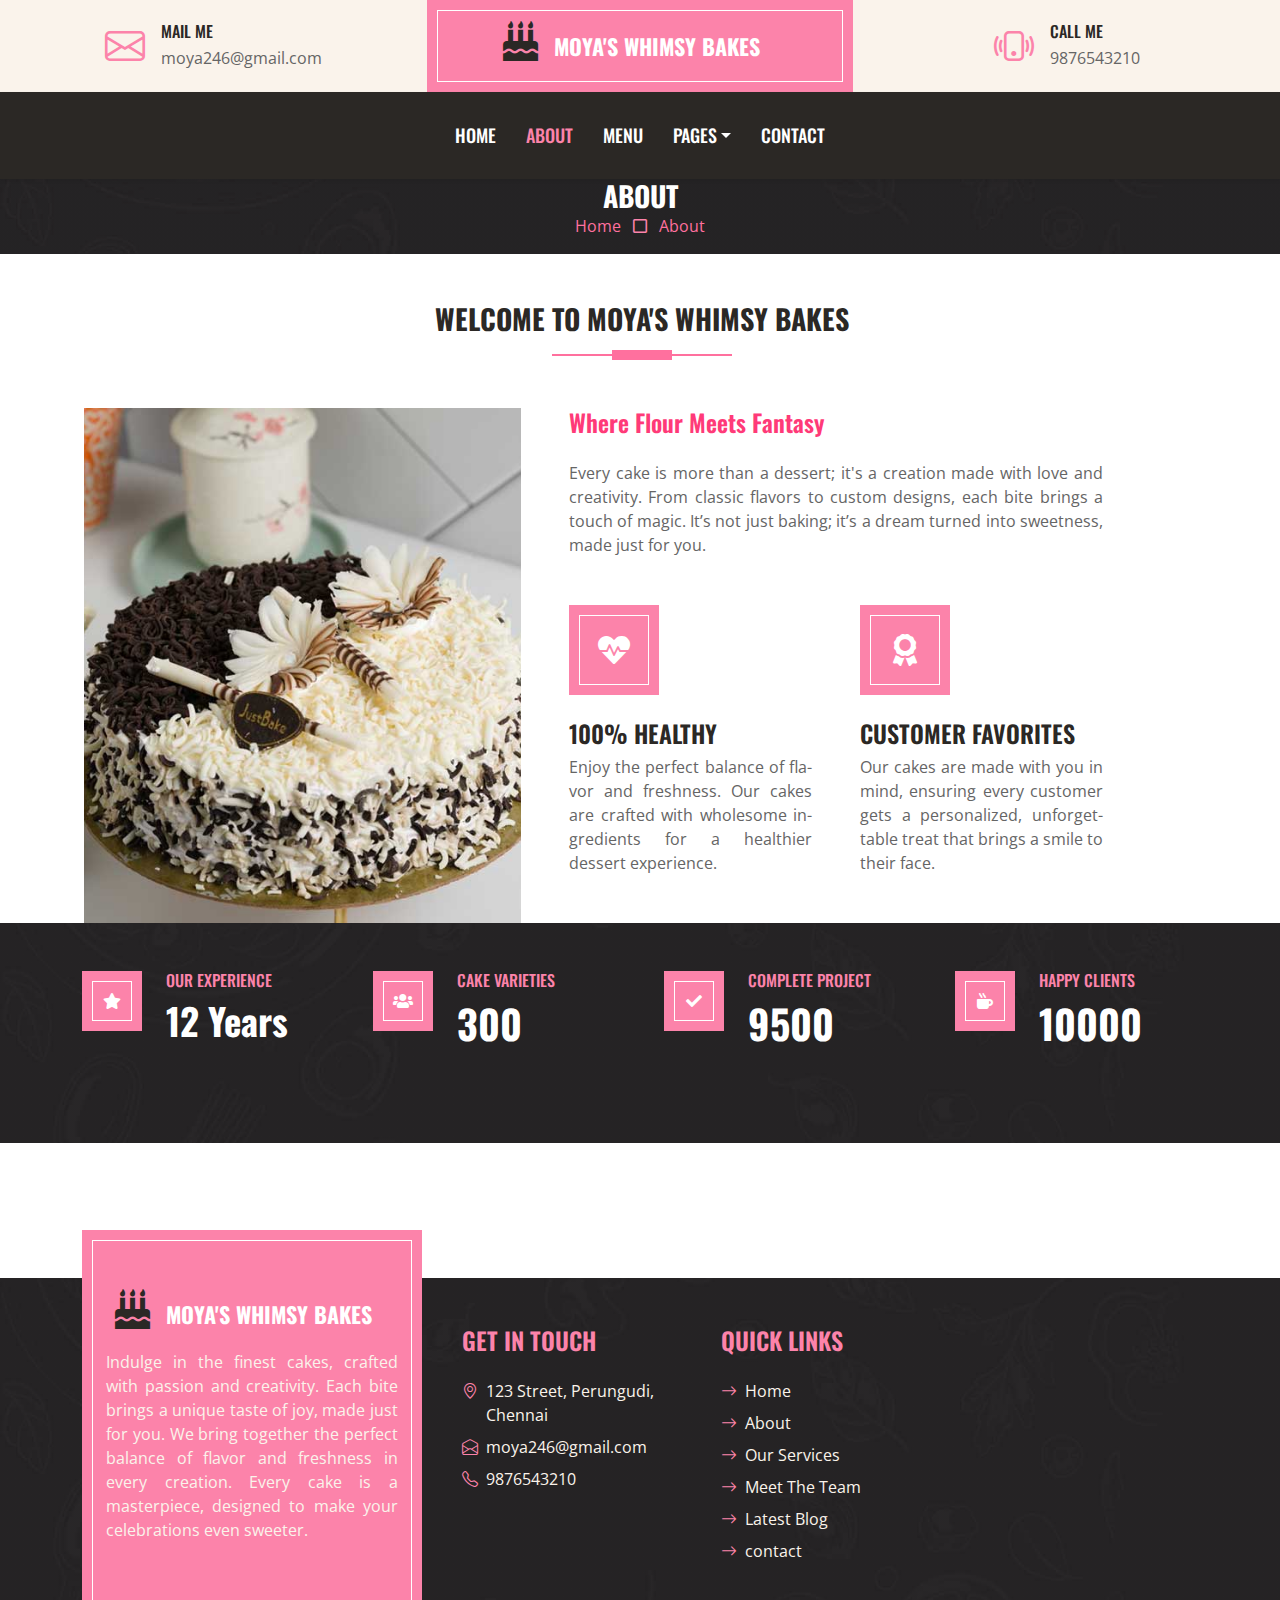
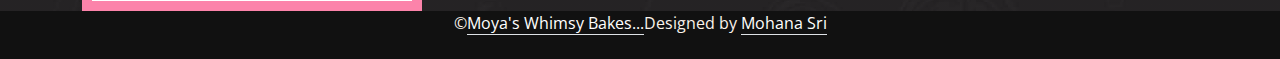
==== about.html @ aca097a2 "cake shop site" ====
<!DOCTYPE html>
<html lang="en">

<head>
    <meta charset="utf-8">
    <title>Moya's Whimsy Bakes - Cake Shop Website</title>
    <meta content="width=device-width, initial-scale=1.0" name="viewport">
    <meta content="Free HTML Templates" name="keywords">
    <meta content="Free HTML Templates" name="description">

    <!-- Favicon -->
    <link href="img/favicon.ico" rel="icon">

    <!-- Google Web Fonts -->
    <link rel="preconnect" href="https://fonts.googleapis.com">
    <link rel="preconnect" href="https://fonts.gstatic.com" crossorigin>
    <link href="https://fonts.googleapis.com/css2?family=Open+Sans:wght@400;600&family=Oswald:wght@500;600;700&family=Pacifico&display=swap" rel="stylesheet"> 

    <!-- Icon Font Stylesheet -->
    <link href="https://cdnjs.cloudflare.com/ajax/libs/font-awesome/5.10.0/css/all.min.css" rel="stylesheet">
    <link href="https://cdn.jsdelivr.net/npm/bootstrap-icons@1.4.1/font/bootstrap-icons.css" rel="stylesheet">

    <!-- Libraries Stylesheet -->
    <link href="lib/owlcarousel/assets/owl.carousel.min.css" rel="stylesheet">

    <!-- Customized Bootstrap Stylesheet -->
    <link href="css/bootstrap.min.css" rel="stylesheet">

    <!-- Template Stylesheet -->
    <link href="css/style.css" rel="stylesheet">
</head>

<body>
    <!-- Topbar Start -->
    <div class="container-fluid px-0 d-none d-lg-block">
        <div class="row gx-0">
            <div class="col-lg-4 text-center bg-secondary py-3">
                <div class="d-inline-flex align-items-center justify-content-center">
                    <i class="bi bi-envelope fs-1 text-primary me-3"></i>
                    <div class="text-start">
                        <h6 class="text-uppercase mb-1">Mail Me</h6>
                        <span>moya246@gmail.com</span>
                    </div>
                </div>
            </div>
            <div class="col-lg-4 text-center bg-primary border-inner py-3">
                <div class="d-inline-flex align-items-center justify-content-center">
                    <a href="index.html" class="navbar-brand">
                        <h1 class="m-0 text-uppercase text-white"><i class="fa fa-birthday-cake fs-1 text-dark me-3"></i>Moya's Whimsy Bakes</h1>
                    </a>
                </div>
            </div>
            <div class="col-lg-4 text-center bg-secondary py-3">
                <div class="d-inline-flex align-items-center justify-content-center">
                    <i class="bi bi-phone-vibrate fs-1 text-primary me-3"></i>
                    <div class="text-start">
                        <h6 class="text-uppercase mb-1">Call ME</h6>
                        <span>9876543210</span>
                    </div>
                </div>
            </div>
        </div>
    </div>
    <!-- Topbar End -->


    <!-- Navbar Start -->
    <nav class="navbar navbar-expand-lg bg-dark navbar-dark shadow-sm py-3 py-lg-0 px-3 px-lg-0">
        <a href="index.html" class="navbar-brand d-block d-lg-none">
            <h1 class="m-0 text-uppercase text-white"><i class="fa fa-birthday-cake fs-1 text-primary me-3"></i>Moya's Whimsy Bakes</h1>
        </a>
        <button class="navbar-toggler" type="button" data-bs-toggle="collapse" data-bs-target="#navbarCollapse">
            <span class="navbar-toggler-icon"></span>
        </button>
        <div class="collapse navbar-collapse" id="navbarCollapse">
            <div class="navbar-nav ms-auto mx-lg-auto py-0">
                <a href="index.html" class="nav-item nav-link">Home</a>
                <a href="about.html" class="nav-item nav-link active">About</a>
                <a href="menu.html" class="nav-item nav-link">Menu</a>
                <div class="nav-item dropdown">
                    <a href="#" class="nav-link dropdown-toggle" data-bs-toggle="dropdown">Pages</a>
                    <div class="dropdown-menu m-0">
                        <a href="service.html" class="dropdown-item">Our Service</a>
                        <a href="testimonial.html" class="dropdown-item">Reviews</a>
                    </div>
                </div>
                <a href="contact.html" class="nav-item nav-link">contact</a>
            </div>
        </div>
    </nav>
    <!-- Navbar End -->


    <!-- Page Header Start -->
    <div class="container-fluid bg-dark bg-img p-5 mb-5">
        <div class="row">
            <div class="col-12 text-center">
                <h1 id="title" class="display-4 text-uppercase text-white">About</h1>
                <a href="index.html">Home</a>
                <i class="far fa-square text-primary px-2"></i>
                <a href="about.html">About</a>
            </div>
        </div>
    </div>
    <!-- Page Header End -->


    <!-- About Start -->
    <div class="container-fluid pt-5">
        <div class="container">
            <div class="section-title position-relative text-center mx-auto mb-5 pb-3" style="max-width: 600px;">
                <h1 class="display-4 text-uppercase">Welcome To Moya's Whimsy Bakes</h1>
            </div>
            <div class="row gx-5">
                <div class="col-lg-5 mb-5 mb-lg-0" style="min-height: 400px;">
                    <div class="position-relative h-100">
                        <img class="position-absolute w-100 h-100" src="img/about_cake.jpg" style="object-fit: cover;">
                    </div>
                </div>
                <div class="col-lg-6 pb-5">
                    <h4 class="mb-4">Where Flour Meets Fantasy</h4>
                    <p class="mb-5">Every cake is more than a dessert; it's a creation made with love and creativity. From classic flavors to custom designs, each bite brings a touch of magic. It’s not just baking; it’s a dream turned into sweetness, made just for you.</p>
                    <div class="row g-5">
                        <div class="col-sm-6">
                            <div class="d-flex align-items-center justify-content-center bg-primary border-inner mb-4" style="width: 90px; height: 90px;">
                                <i class="fa fa-heartbeat fa-2x text-white"></i>
                            </div>
                            <h4 class="text-uppercase">100% Healthy</h4>
                            <p class="mb-0">Enjoy the perfect balance of flavor and freshness. Our cakes are crafted with wholesome ingredients for a healthier dessert experience.</p>
                        </div>
                        <div class="col-sm-6">
                            <div class="d-flex align-items-center justify-content-center bg-primary border-inner mb-4" style="width: 90px; height: 90px;">
                                <i class="fa fa-award fa-2x text-white"></i>
                            </div>
                            <h4 class="text-uppercase">Customer Favorites</h4>
                            <p class="mb-0">Our cakes are made with you in mind, ensuring every customer gets a personalized, unforgettable treat that brings a smile to their face.</p>
                        </div>
                    </div>
                </div>
            </div>
        </div>
    </div>
    <!-- About End -->


    <!-- Facts Start -->
    <div class="container-fluid bg-img py-5 mb-5">
        <div class="container py-5">
            <div class="row gx-5 gy-4">
                <div class="col-lg-3 col-md-6">
                    <div class="d-flex">
                        <div class="bg-primary border-inner d-flex align-items-center justify-content-center mb-3" style="width: 60px; height: 60px;">
                            <i class="fa fa-star text-white"></i>
                        </div>
                        <div class="ps-4">
                            <h6 class="text-primary text-uppercase">Our Experience</h6>
                            <h1 class="display-5 text-white mb-0" style="font-size: 37px;">12 Years</h1>
                        </div>
                    </div>
                </div>
                <div class="col-lg-3 col-md-6">
                    <div class="d-flex">
                        <div class="bg-primary border-inner d-flex align-items-center justify-content-center mb-3" style="width: 60px; height: 60px;">
                            <i class="fa fa-users text-white"></i>
                        </div>
                        <div class="ps-4">
                            <h6 class="text-primary text-uppercase">Cake Varieties</h6>
                            <h1 class="display-5 text-white mb-0" data-toggle="counter-up">300</h1>
                        </div>
                    </div>
                </div>
                <div class="col-lg-3 col-md-6">
                    <div class="d-flex">
                        <div class="bg-primary border-inner d-flex align-items-center justify-content-center mb-3" style="width: 60px; height: 60px;">
                            <i class="fa fa-check text-white"></i>
                        </div>
                        <div class="ps-4">
                            <h6 class="text-primary text-uppercase">Complete Project</h6>
                            <h1 class="display-5 text-white mb-0" data-toggle="counter-up">9500</h1>
                        </div>
                    </div>
                </div>
                <div class="col-lg-3 col-md-6">
                    <div class="d-flex">
                        <div class="bg-primary border-inner d-flex align-items-center justify-content-center mb-3" style="width: 60px; height: 60px;">
                            <i class="fa fa-mug-hot text-white"></i>
                        </div>
                        <div class="ps-4">
                            <h6 class="text-primary text-uppercase">Happy Clients</h6>
                            <h1 class="display-5 text-white mb-0" data-toggle="counter-up">10000</h1>
                        </div>
                    </div>
                </div>
            </div>
        </div>
    </div>
    <!-- Facts End -->


    <!-- Footer Start -->
    <div class="container-fluid bg-dark bg-img text-secondary" style="margin-top: 135px">
        <div class="container">
            <div class="row gx-5">
                <div class="col-lg-4 col-md-6 mt-lg-n5">
                    <div class="d-flex flex-column align-items-center justify-content-center text-center h-100 bg-primary border-inner p-4">
                        <a href="index.html" class="navbar-brand">
                            <h1 class="m-0 text-uppercase text-white" style="text-align: justify;"><i class="fa fa-birthday-cake fs-1 text-dark me-3"></i>Moya's Whimsy Bakes</h1>
                        </a>
                        <p class="mt-3">Indulge in the finest cakes, crafted with passion and creativity. Each bite brings a unique taste of joy, made just for you. We bring together the perfect balance of flavor and freshness in every creation. Every cake is a masterpiece, designed to make your celebrations even sweeter.</p>                    </div>
                </div>
                <div class="col-lg-8 col-md-6">
                    <div class="row gx-5">
                        <div class="col-lg-4 col-md-12 pt-5 mb-5">
                            <h4 class="text-primary text-uppercase mb-4">Get In Touch</h4>
                            <div class="d-flex mb-2">
                                <i class="bi bi-geo-alt text-primary me-2"></i>
                                <p class="mb-0">123 Street, Perungudi, Chennai</p>
                            </div>
                            <div class="d-flex mb-2">
                                <i class="bi bi-envelope-open text-primary me-2"></i>
                                <p class="mb-0">moya246@gmail.com</p>
                            </div>
                            <div class="d-flex mb-2">
                                <i class="bi bi-telephone text-primary me-2"></i>
                                <p class="mb-0">9876543210</p>
                            </div>
                        </div>
                        <div class="col-lg-4 col-md-12 pt-0 pt-lg-5 mb-5">
                            <h4 class="text-primary text-uppercase mb-4">Quick Links</h4>
                            <div class="d-flex flex-column justify-content-start">
                                <a class="text-secondary mb-2" href="#"><i class="bi bi-arrow-right text-primary me-2"></i>Home</a>
                                <a class="text-secondary mb-2" href="#"><i class="bi bi-arrow-right text-primary me-2"></i>About</a>
                                <a class="text-secondary mb-2" href="#"><i class="bi bi-arrow-right text-primary me-2"></i>Our Services</a>
                                <a class="text-secondary mb-2" href="#"><i class="bi bi-arrow-right text-primary me-2"></i>Meet The Team</a>
                                <a class="text-secondary mb-2" href="#"><i class="bi bi-arrow-right text-primary me-2"></i>Latest Blog</a>
                                <a class="text-secondary" href="#"><i class="bi bi-arrow-right text-primary me-2"></i>contact</a>
                            </div>
                        </div>
                    </div>
                </div>
            </div>
        </div>
    </div>
    <div class="container-fluid text-secondary py-4" style="background: #111111;">
        <div class="container text-center">
            <p class="mb-0">&copy;<a class="text-white border-bottom" href="#">Moya's Whimsy Bakes...</a>Designed by <a class="text-white border-bottom">Mohana Sri</a> </p>
        </div>
    </div>
    <!-- Footer End -->


    <!-- Back to Top -->
    <a href="#" class="btn btn-primary border-inner py-3 fs-4 back-to-top"><i class="bi bi-arrow-up"></i></a>


    <!-- JavaScript Libraries -->
    <script src="https://code.jquery.com/jquery-3.4.1.min.js"></script>
    <script src="https://cdn.jsdelivr.net/npm/bootstrap@5.0.0/dist/js/bootstrap.bundle.min.js"></script>
    <script src="lib/easing/easing.min.js"></script>
    <script src="lib/waypoints/waypoints.min.js"></script>
    <script src="lib/counterup/counterup.min.js"></script>
    <script src="lib/owlcarousel/owl.carousel.min.js"></script>

    <!-- Template Javascript -->
    <script src="js/main.js"></script>
</body>

</html>
---- css/style.css ----
/********** Template CSS **********/
:root {
    --primary: #ff709e;
    --secondary: #FAF3EB;
    --light: #FFFFFF;
    --dark: #2B2825;
}

.text-primary .font-secondary {
    font-family: 'Pacifico', cursive;
}

h1,
h2,
.font-weight-bold {
    font-weight: 700 !important;
}

h3,
h4,
.font-weight-semi-bold {
    font-weight: 600 !important;
}

h5,
h6,
.font-weight-medium {
    font-weight: 500 !important;
}

.btn {
    font-family: 'Oswald', sans-serif;
    font-weight: 600;
    transition: .5s;
}

.btn-primary {
    color: #FFFFFF;
}

.border-inner {
    position: relative;
}

.border-inner * {
    position: relative;
    z-index: 1;
}

.border-inner::before {
    position: absolute;
    content: "";
    top: 10px;
    right: 10px;
    bottom: 10px;
    left: 10px;
    background: none;
    border: 1px solid var(--light);
    z-index: 0;
}

.btn-square {
    width: 40px;
    height: 40px;
}

.btn-sm-square {
    width: 30px;
    height: 30px;
}

.btn-lg-square {
    width: 50px;
    height: 50px;
}

.btn-square,
.btn-sm-square,
.btn-lg-square {
    padding-left: 0;
    padding-right: 0;
    text-align: center;
}

.back-to-top {
    position: fixed;
    display: none;
    right: 30px;
    bottom: 0;
    border-radius: 0;
    z-index: 99;
}

.navbar-dark .navbar-nav .nav-link {
    font-family: 'Oswald', sans-serif;
    padding: 30px 15px;
    font-size: 18px;
    font-weight: 500;
    text-transform: uppercase;
    color: var(--light);
    outline: none;
    transition: .5s;
}

.sticky-top.navbar-dark .navbar-nav .nav-link {
    padding: 20px 15px;
}

.navbar-dark .navbar-nav .nav-link:hover,
.navbar-dark .navbar-nav .nav-link.active {
    color: #fc83aa;
}

@media (max-width: 991.98px) {
    .navbar-dark .navbar-nav .nav-link  {
        padding: 10px 0;
    }
}

.hero-header {
    background: url(../img/hero.jpg) center no-repeat;
    background-size: 1350px 635px;
    height: 100vh; 
}
.hero-header .dreamy-frosting {
    color: #ffeff4; 
}
/* about start */
.m-0 {
    font-size: 34px;
}
.col-lg-4 .m-0 {
    font-size: 22px;
}
.mb-4 {
    color: #ff3a78;
}
.display-4 {
    font-size: 28px;
}
.pb-5{
    text-align:justify;
    hyphens: auto;
}
/* about ends */
#title {
    margin-bottom: 0.1rem !important;
}
.container-fluid {
    padding-top: 0 !important; /* Ensures no extra padding at the top */
}
/* pages start*/
.dropdown-menu {
    font-family: 'Oswald', sans-serif;
    padding: 30px 15px;
    font-size: 18px;
    font-weight: 500;
    text-transform: uppercase;
    color: var(--light);
    outline: none;
    transition: .5s;
}
#service-para {
    text-align: justify;
}
/* pages start*/
/* footer start */
.mt-3 {
    text-align: justify;
}
/* footer ends */

.btn-play {
    position: relative;
    display: block;
    box-sizing: content-box;
    width: 16px;
    height: 26px;
    border-radius: 100%;
    border: none;
    outline: none !important;
    padding: 18px 20px 20px 28px;
    background: #FFFFFF;
}

.btn-play:before {
    content: "";
    position: absolute;
    z-index: 0;
    left: 50%;
    top: 50%;
    transform: translateX(-50%) translateY(-50%);
    display: block;
    width: 60px;
    height: 60px;
    background: #FFFFFF;
    border-radius: 100%;
    animation: pulse-border 1500ms ease-out infinite;
}

.btn-play:after {
    content: "";
    position: absolute;
    z-index: 1;
    left: 50%;
    top: 50%;
    transform: translateX(-50%) translateY(-50%);
    display: block;
    width: 60px;
    height: 60px;
    background: #FFFFFF;
    border-radius: 100%;
    transition: all 200ms;
}

.btn-play span {
    display: block;
    position: relative;
    z-index: 3;
    width: 0;
    height: 0;
    left: -1px;
    border-left: 16px solid #fc83aa;
    border-top: 11px solid transparent;
    border-bottom: 11px solid transparent;
}
.modal-body video {
    width: 100%;      
    max-height: 80vh; 
    object-fit: contain; 
}


@keyframes pulse-border {
    0% {
        transform: translateX(-50%) translateY(-50%) translateZ(0) scale(1);
        opacity: 1;
    }

    100% {
        transform: translateX(-50%) translateY(-50%) translateZ(0) scale(2);
        opacity: 0;
    }
}

#videoModal .modal-dialog {
    position: relative;
    max-width: 800px;
    margin: 60px auto 0 auto;
}

#videoModal .modal-body {
    position: relative;
    padding: 0px;
}

#videoModal .close {
    position: absolute;
    width: 30px;
    height: 30px;
    right: 0px;
    top: -30px;
    z-index: 999;
    font-size: 30px;
    font-weight: normal;
    color: #FFFFFF;
    background: #000000;
    opacity: 1;
}

.section-title::before {
    position: absolute;
    content: "";
    width: 60px;
    height: 10px;
    left: 50%;
    bottom: 0;
    margin-left: -30px;
    background: var(--primary);
}

.section-title::after {
    position: absolute;
    content: "";
    width: 180px;
    height: 2px;
    left: 50%;
    bottom: 4px;
    margin-left: -90px;
    background: var(--primary);
}

.service::after,
.contact::after {
    position: absolute;
    content: "";
    width: 100%;
    height: calc(100% - 45px);
    top: 135px;
    left: 0;
    background: linear-gradient(rgba(43, 40, 37, .9), rgba(43, 40, 37, .9)), url(../img/service.jpg) center center no-repeat;
    background-size: cover;
    z-index: -1;
}

.contact::after {
    background: linear-gradient(rgba(43, 40, 37, .5), rgba(43, 40, 37, .5)), url(../img/bg.jpg) center center no-repeat;
    background-size: cover;
}

.bg-offer {
    background: linear-gradient(rgba(43, 40, 37, .9), rgba(43, 40, 37, .9)), url(../img/offer.jpg) center center no-repeat;
    background-size: cover;
}

.team-item img {
    transition: .5s;
}

.team-item:hover img {
    transform: scale(1.1);
    filter: blur(5px)
}

.team-item .team-overlay {
    transition: .5s;
    opacity: 0;
}

.team-item:hover .team-overlay {
    opacity: 1;
}

.testimonial-carousel .owl-dots {
    height: 45px;
    margin-top: 30px;
    display: flex;
    align-items: flex-end;
    justify-content: center;
}

.testimonial-carousel .owl-dot {
    position: relative;
    display: inline-block;
    margin: 0 2px;
    width: 10px;
    height: 25px;
    background: #DDDDDD;
    transition: .5s;
}

.testimonial-carousel .owl-dot.active {
    height: 45px;
    background: var(--primary);
}

.testimonial-carousel .owl-item .testimonial-item {
    opacity: .1;
    transition: .5s;
}

.testimonial-carousel .owl-item.center .testimonial-item {
    opacity: 1;
}

.bg-img {
    background: linear-gradient(rgba(43, 40, 37, .5), rgba(43, 40, 37, .5)), url(../img/bg.jpg) center center no-repeat;
    background-size: cover;
}
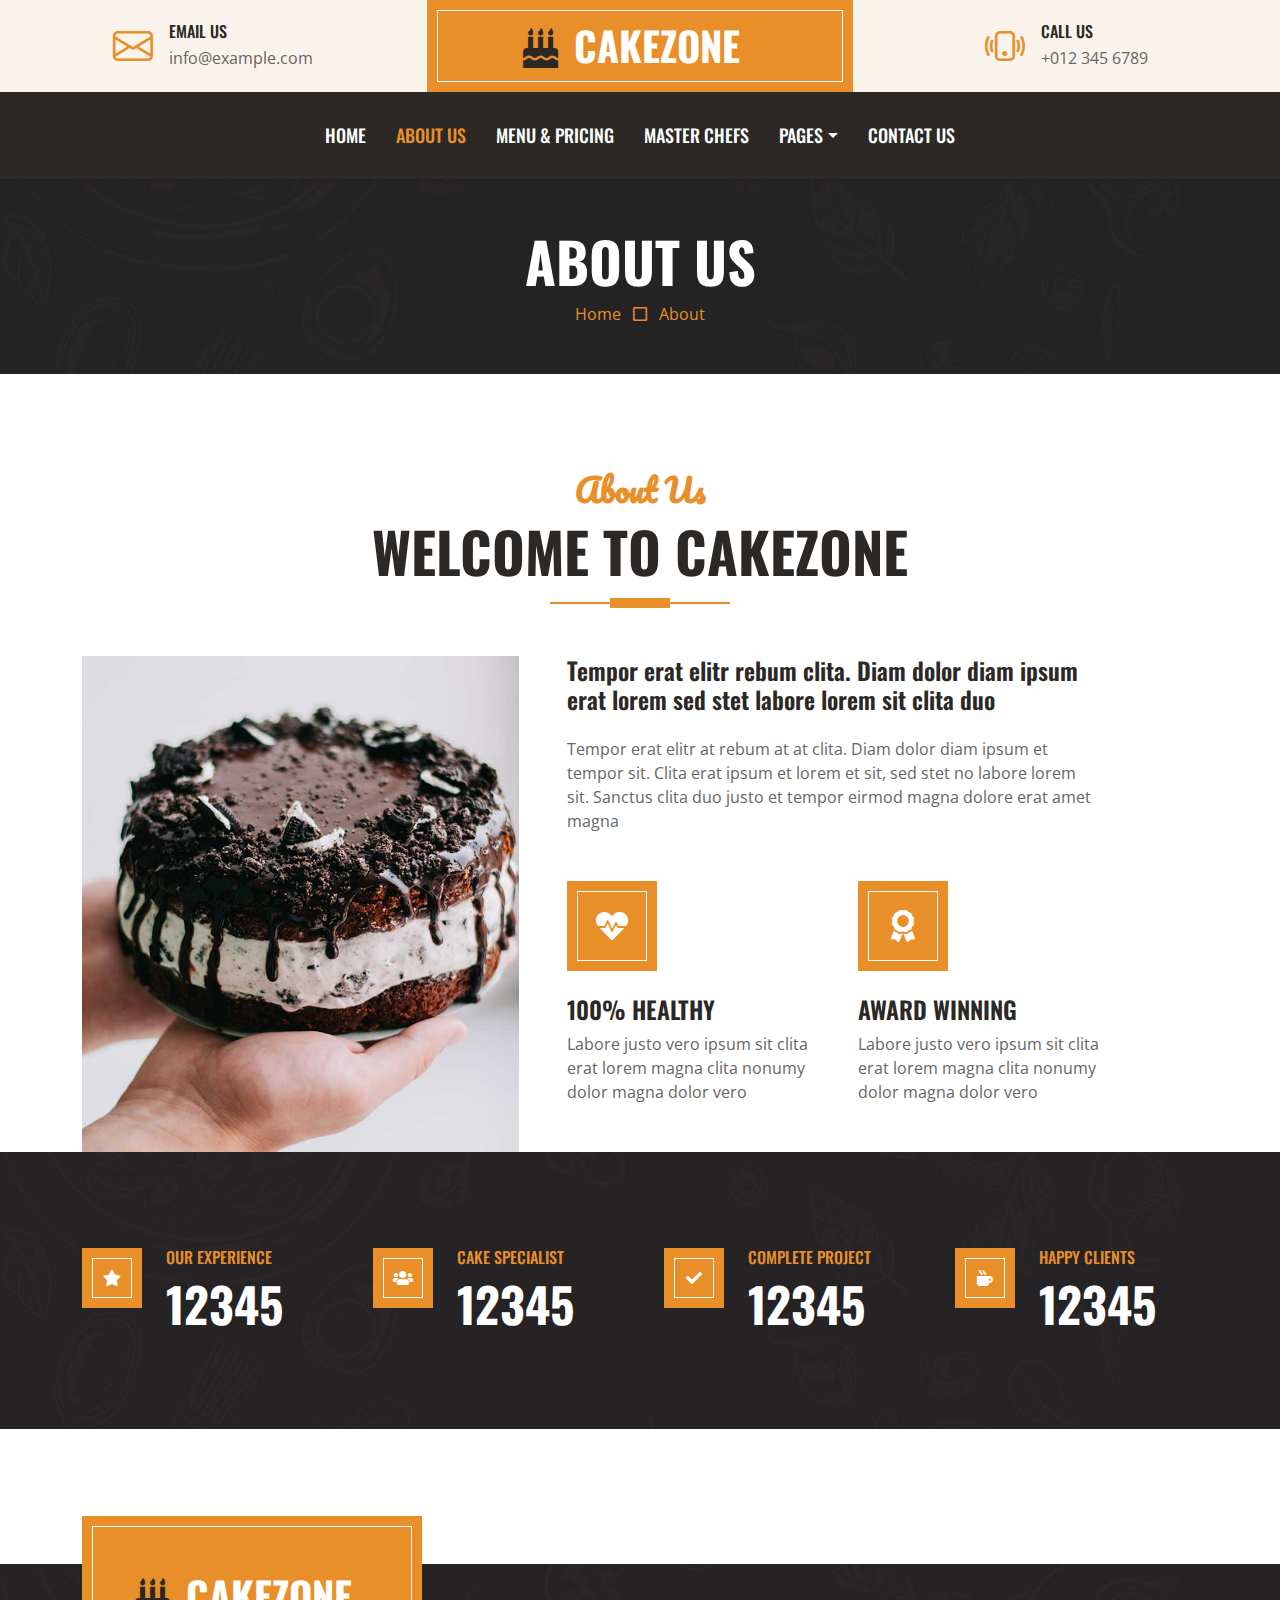
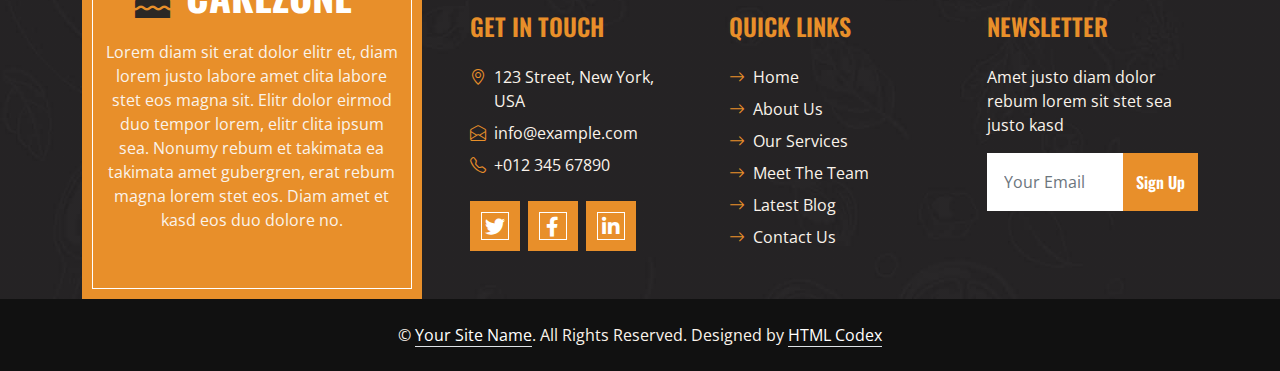
==== commit 4a4a1837: "changes" ====
--- a/about.html
+++ b/about.html
@@ -3,7 +3,7 @@
 
 <head>
     <meta charset="utf-8">
-    <title>Moya's Whimsy Bakes - Cake Shop Website</title>
+    <title>CakeZone - Cake Shop Website Template</title>
     <meta content="width=device-width, initial-scale=1.0" name="viewport">
     <meta content="Free HTML Templates" name="keywords">
     <meta content="Free HTML Templates" name="description">
@@ -38,15 +38,15 @@
                 <div class="d-inline-flex align-items-center justify-content-center">
                     <i class="bi bi-envelope fs-1 text-primary me-3"></i>
                     <div class="text-start">
-                        <h6 class="text-uppercase mb-1">Mail Me</h6>
-                        <span>moya246@gmail.com</span>
+                        <h6 class="text-uppercase mb-1">Email Us</h6>
+                        <span>info@example.com</span>
                     </div>
                 </div>
             </div>
             <div class="col-lg-4 text-center bg-primary border-inner py-3">
                 <div class="d-inline-flex align-items-center justify-content-center">
                     <a href="index.html" class="navbar-brand">
-                        <h1 class="m-0 text-uppercase text-white"><i class="fa fa-birthday-cake fs-1 text-dark me-3"></i>Moya's Whimsy Bakes</h1>
+                        <h1 class="m-0 text-uppercase text-white"><i class="fa fa-birthday-cake fs-1 text-dark me-3"></i>CakeZone</h1>
                     </a>
                 </div>
             </div>
@@ -54,8 +54,8 @@
                 <div class="d-inline-flex align-items-center justify-content-center">
                     <i class="bi bi-phone-vibrate fs-1 text-primary me-3"></i>
                     <div class="text-start">
-                        <h6 class="text-uppercase mb-1">Call ME</h6>
-                        <span>9876543210</span>
+                        <h6 class="text-uppercase mb-1">Call Us</h6>
+                        <span>+012 345 6789</span>
                     </div>
                 </div>
             </div>
@@ -67,7 +67,7 @@
     <!-- Navbar Start -->
     <nav class="navbar navbar-expand-lg bg-dark navbar-dark shadow-sm py-3 py-lg-0 px-3 px-lg-0">
         <a href="index.html" class="navbar-brand d-block d-lg-none">
-            <h1 class="m-0 text-uppercase text-white"><i class="fa fa-birthday-cake fs-1 text-primary me-3"></i>Moya's Whimsy Bakes</h1>
+            <h1 class="m-0 text-uppercase text-white"><i class="fa fa-birthday-cake fs-1 text-primary me-3"></i>CakeZone</h1>
         </a>
         <button class="navbar-toggler" type="button" data-bs-toggle="collapse" data-bs-target="#navbarCollapse">
             <span class="navbar-toggler-icon"></span>
@@ -75,16 +75,17 @@
         <div class="collapse navbar-collapse" id="navbarCollapse">
             <div class="navbar-nav ms-auto mx-lg-auto py-0">
                 <a href="index.html" class="nav-item nav-link">Home</a>
-                <a href="about.html" class="nav-item nav-link active">About</a>
-                <a href="menu.html" class="nav-item nav-link">Menu</a>
+                <a href="about.html" class="nav-item nav-link active">About Us</a>
+                <a href="menu.html" class="nav-item nav-link">Menu & Pricing</a>
+                <a href="team.html" class="nav-item nav-link">Master Chefs</a>
                 <div class="nav-item dropdown">
                     <a href="#" class="nav-link dropdown-toggle" data-bs-toggle="dropdown">Pages</a>
                     <div class="dropdown-menu m-0">
                         <a href="service.html" class="dropdown-item">Our Service</a>
-                        <a href="testimonial.html" class="dropdown-item">Reviews</a>
-                    </div>
-                </div>
-                <a href="contact.html" class="nav-item nav-link">contact</a>
+                        <a href="testimonial.html" class="dropdown-item">Testimonial</a>
+                    </div>
+                </div>
+                <a href="contact.html" class="nav-item nav-link">Contact Us</a>
             </div>
         </div>
     </nav>
@@ -95,10 +96,10 @@
     <div class="container-fluid bg-dark bg-img p-5 mb-5">
         <div class="row">
             <div class="col-12 text-center">
-                <h1 id="title" class="display-4 text-uppercase text-white">About</h1>
-                <a href="index.html">Home</a>
+                <h1 class="display-4 text-uppercase text-white">About Us</h1>
+                <a href="">Home</a>
                 <i class="far fa-square text-primary px-2"></i>
-                <a href="about.html">About</a>
+                <a href="">About</a>
             </div>
         </div>
     </div>
@@ -109,31 +110,32 @@
     <div class="container-fluid pt-5">
         <div class="container">
             <div class="section-title position-relative text-center mx-auto mb-5 pb-3" style="max-width: 600px;">
-                <h1 class="display-4 text-uppercase">Welcome To Moya's Whimsy Bakes</h1>
+                <h2 class="text-primary font-secondary">About Us</h2>
+                <h1 class="display-4 text-uppercase">Welcome To CakeZone</h1>
             </div>
             <div class="row gx-5">
                 <div class="col-lg-5 mb-5 mb-lg-0" style="min-height: 400px;">
                     <div class="position-relative h-100">
-                        <img class="position-absolute w-100 h-100" src="img/about_cake.jpg" style="object-fit: cover;">
+                        <img class="position-absolute w-100 h-100" src="img/about.jpg" style="object-fit: cover;">
                     </div>
                 </div>
                 <div class="col-lg-6 pb-5">
-                    <h4 class="mb-4">Where Flour Meets Fantasy</h4>
-                    <p class="mb-5">Every cake is more than a dessert; it's a creation made with love and creativity. From classic flavors to custom designs, each bite brings a touch of magic. It’s not just baking; it’s a dream turned into sweetness, made just for you.</p>
+                    <h4 class="mb-4">Tempor erat elitr rebum clita. Diam dolor diam ipsum erat lorem sed stet labore lorem sit clita duo</h4>
+                    <p class="mb-5">Tempor erat elitr at rebum at at clita. Diam dolor diam ipsum et tempor sit. Clita erat ipsum et lorem et sit, sed stet no labore lorem sit. Sanctus clita duo justo et tempor eirmod magna dolore erat amet magna</p>
                     <div class="row g-5">
                         <div class="col-sm-6">
                             <div class="d-flex align-items-center justify-content-center bg-primary border-inner mb-4" style="width: 90px; height: 90px;">
                                 <i class="fa fa-heartbeat fa-2x text-white"></i>
                             </div>
                             <h4 class="text-uppercase">100% Healthy</h4>
-                            <p class="mb-0">Enjoy the perfect balance of flavor and freshness. Our cakes are crafted with wholesome ingredients for a healthier dessert experience.</p>
+                            <p class="mb-0">Labore justo vero ipsum sit clita erat lorem magna clita nonumy dolor magna dolor vero</p>
                         </div>
                         <div class="col-sm-6">
                             <div class="d-flex align-items-center justify-content-center bg-primary border-inner mb-4" style="width: 90px; height: 90px;">
                                 <i class="fa fa-award fa-2x text-white"></i>
                             </div>
-                            <h4 class="text-uppercase">Customer Favorites</h4>
-                            <p class="mb-0">Our cakes are made with you in mind, ensuring every customer gets a personalized, unforgettable treat that brings a smile to their face.</p>
+                            <h4 class="text-uppercase">Award Winning</h4>
+                            <p class="mb-0">Labore justo vero ipsum sit clita erat lorem magna clita nonumy dolor magna dolor vero</p>
                         </div>
                     </div>
                 </div>
@@ -154,7 +156,7 @@
                         </div>
                         <div class="ps-4">
                             <h6 class="text-primary text-uppercase">Our Experience</h6>
-                            <h1 class="display-5 text-white mb-0" style="font-size: 37px;">12 Years</h1>
+                            <h1 class="display-5 text-white mb-0" data-toggle="counter-up">12345</h1>
                         </div>
                     </div>
                 </div>
@@ -164,8 +166,8 @@
                             <i class="fa fa-users text-white"></i>
                         </div>
                         <div class="ps-4">
-                            <h6 class="text-primary text-uppercase">Cake Varieties</h6>
-                            <h1 class="display-5 text-white mb-0" data-toggle="counter-up">300</h1>
+                            <h6 class="text-primary text-uppercase">Cake Specialist</h6>
+                            <h1 class="display-5 text-white mb-0" data-toggle="counter-up">12345</h1>
                         </div>
                     </div>
                 </div>
@@ -176,7 +178,7 @@
                         </div>
                         <div class="ps-4">
                             <h6 class="text-primary text-uppercase">Complete Project</h6>
-                            <h1 class="display-5 text-white mb-0" data-toggle="counter-up">9500</h1>
+                            <h1 class="display-5 text-white mb-0" data-toggle="counter-up">12345</h1>
                         </div>
                     </div>
                 </div>
@@ -187,7 +189,7 @@
                         </div>
                         <div class="ps-4">
                             <h6 class="text-primary text-uppercase">Happy Clients</h6>
-                            <h1 class="display-5 text-white mb-0" data-toggle="counter-up">10000</h1>
+                            <h1 class="display-5 text-white mb-0" data-toggle="counter-up">12345</h1>
                         </div>
                     </div>
                 </div>
@@ -204,9 +206,10 @@
                 <div class="col-lg-4 col-md-6 mt-lg-n5">
                     <div class="d-flex flex-column align-items-center justify-content-center text-center h-100 bg-primary border-inner p-4">
                         <a href="index.html" class="navbar-brand">
-                            <h1 class="m-0 text-uppercase text-white" style="text-align: justify;"><i class="fa fa-birthday-cake fs-1 text-dark me-3"></i>Moya's Whimsy Bakes</h1>
+                            <h1 class="m-0 text-uppercase text-white"><i class="fa fa-birthday-cake fs-1 text-dark me-3"></i>CakeZone</h1>
                         </a>
-                        <p class="mt-3">Indulge in the finest cakes, crafted with passion and creativity. Each bite brings a unique taste of joy, made just for you. We bring together the perfect balance of flavor and freshness in every creation. Every cake is a masterpiece, designed to make your celebrations even sweeter.</p>                    </div>
+                        <p class="mt-3">Lorem diam sit erat dolor elitr et, diam lorem justo labore amet clita labore stet eos magna sit. Elitr dolor eirmod duo tempor lorem, elitr clita ipsum sea. Nonumy rebum et takimata ea takimata amet gubergren, erat rebum magna lorem stet eos. Diam amet et kasd eos duo dolore no.</p>
+                    </div>
                 </div>
                 <div class="col-lg-8 col-md-6">
                     <div class="row gx-5">
@@ -214,27 +217,42 @@
                             <h4 class="text-primary text-uppercase mb-4">Get In Touch</h4>
                             <div class="d-flex mb-2">
                                 <i class="bi bi-geo-alt text-primary me-2"></i>
-                                <p class="mb-0">123 Street, Perungudi, Chennai</p>
+                                <p class="mb-0">123 Street, New York, USA</p>
                             </div>
                             <div class="d-flex mb-2">
                                 <i class="bi bi-envelope-open text-primary me-2"></i>
-                                <p class="mb-0">moya246@gmail.com</p>
+                                <p class="mb-0">info@example.com</p>
                             </div>
                             <div class="d-flex mb-2">
                                 <i class="bi bi-telephone text-primary me-2"></i>
-                                <p class="mb-0">9876543210</p>
+                                <p class="mb-0">+012 345 67890</p>
+                            </div>
+                            <div class="d-flex mt-4">
+                                <a class="btn btn-lg btn-primary btn-lg-square border-inner rounded-0 me-2" href="#"><i class="fab fa-twitter fw-normal"></i></a>
+                                <a class="btn btn-lg btn-primary btn-lg-square border-inner rounded-0 me-2" href="#"><i class="fab fa-facebook-f fw-normal"></i></a>
+                                <a class="btn btn-lg btn-primary btn-lg-square border-inner rounded-0 me-2" href="#"><i class="fab fa-linkedin-in fw-normal"></i></a>
                             </div>
                         </div>
                         <div class="col-lg-4 col-md-12 pt-0 pt-lg-5 mb-5">
                             <h4 class="text-primary text-uppercase mb-4">Quick Links</h4>
                             <div class="d-flex flex-column justify-content-start">
                                 <a class="text-secondary mb-2" href="#"><i class="bi bi-arrow-right text-primary me-2"></i>Home</a>
-                                <a class="text-secondary mb-2" href="#"><i class="bi bi-arrow-right text-primary me-2"></i>About</a>
+                                <a class="text-secondary mb-2" href="#"><i class="bi bi-arrow-right text-primary me-2"></i>About Us</a>
                                 <a class="text-secondary mb-2" href="#"><i class="bi bi-arrow-right text-primary me-2"></i>Our Services</a>
                                 <a class="text-secondary mb-2" href="#"><i class="bi bi-arrow-right text-primary me-2"></i>Meet The Team</a>
                                 <a class="text-secondary mb-2" href="#"><i class="bi bi-arrow-right text-primary me-2"></i>Latest Blog</a>
-                                <a class="text-secondary" href="#"><i class="bi bi-arrow-right text-primary me-2"></i>contact</a>
-                            </div>
+                                <a class="text-secondary" href="#"><i class="bi bi-arrow-right text-primary me-2"></i>Contact Us</a>
+                            </div>
+                        </div>
+                        <div class="col-lg-4 col-md-12 pt-0 pt-lg-5 mb-5">
+                            <h4 class="text-primary text-uppercase mb-4">Newsletter</h4>
+                            <p>Amet justo diam dolor rebum lorem sit stet sea justo kasd</p>
+                            <form action="">
+                                <div class="input-group">
+                                    <input type="text" class="form-control border-white p-3" placeholder="Your Email">
+                                    <button class="btn btn-primary">Sign Up</button>
+                                </div>
+                            </form>
                         </div>
                     </div>
                 </div>
@@ -243,7 +261,7 @@
     </div>
     <div class="container-fluid text-secondary py-4" style="background: #111111;">
         <div class="container text-center">
-            <p class="mb-0">&copy;<a class="text-white border-bottom" href="#">Moya's Whimsy Bakes...</a>Designed by <a class="text-white border-bottom">Mohana Sri</a> </p>
+            <p class="mb-0">&copy; <a class="text-white border-bottom" href="#">Your Site Name</a>. All Rights Reserved. Designed by <a class="text-white border-bottom" href="https://htmlcodex.com">HTML Codex</a></p>
         </div>
     </div>
     <!-- Footer End -->
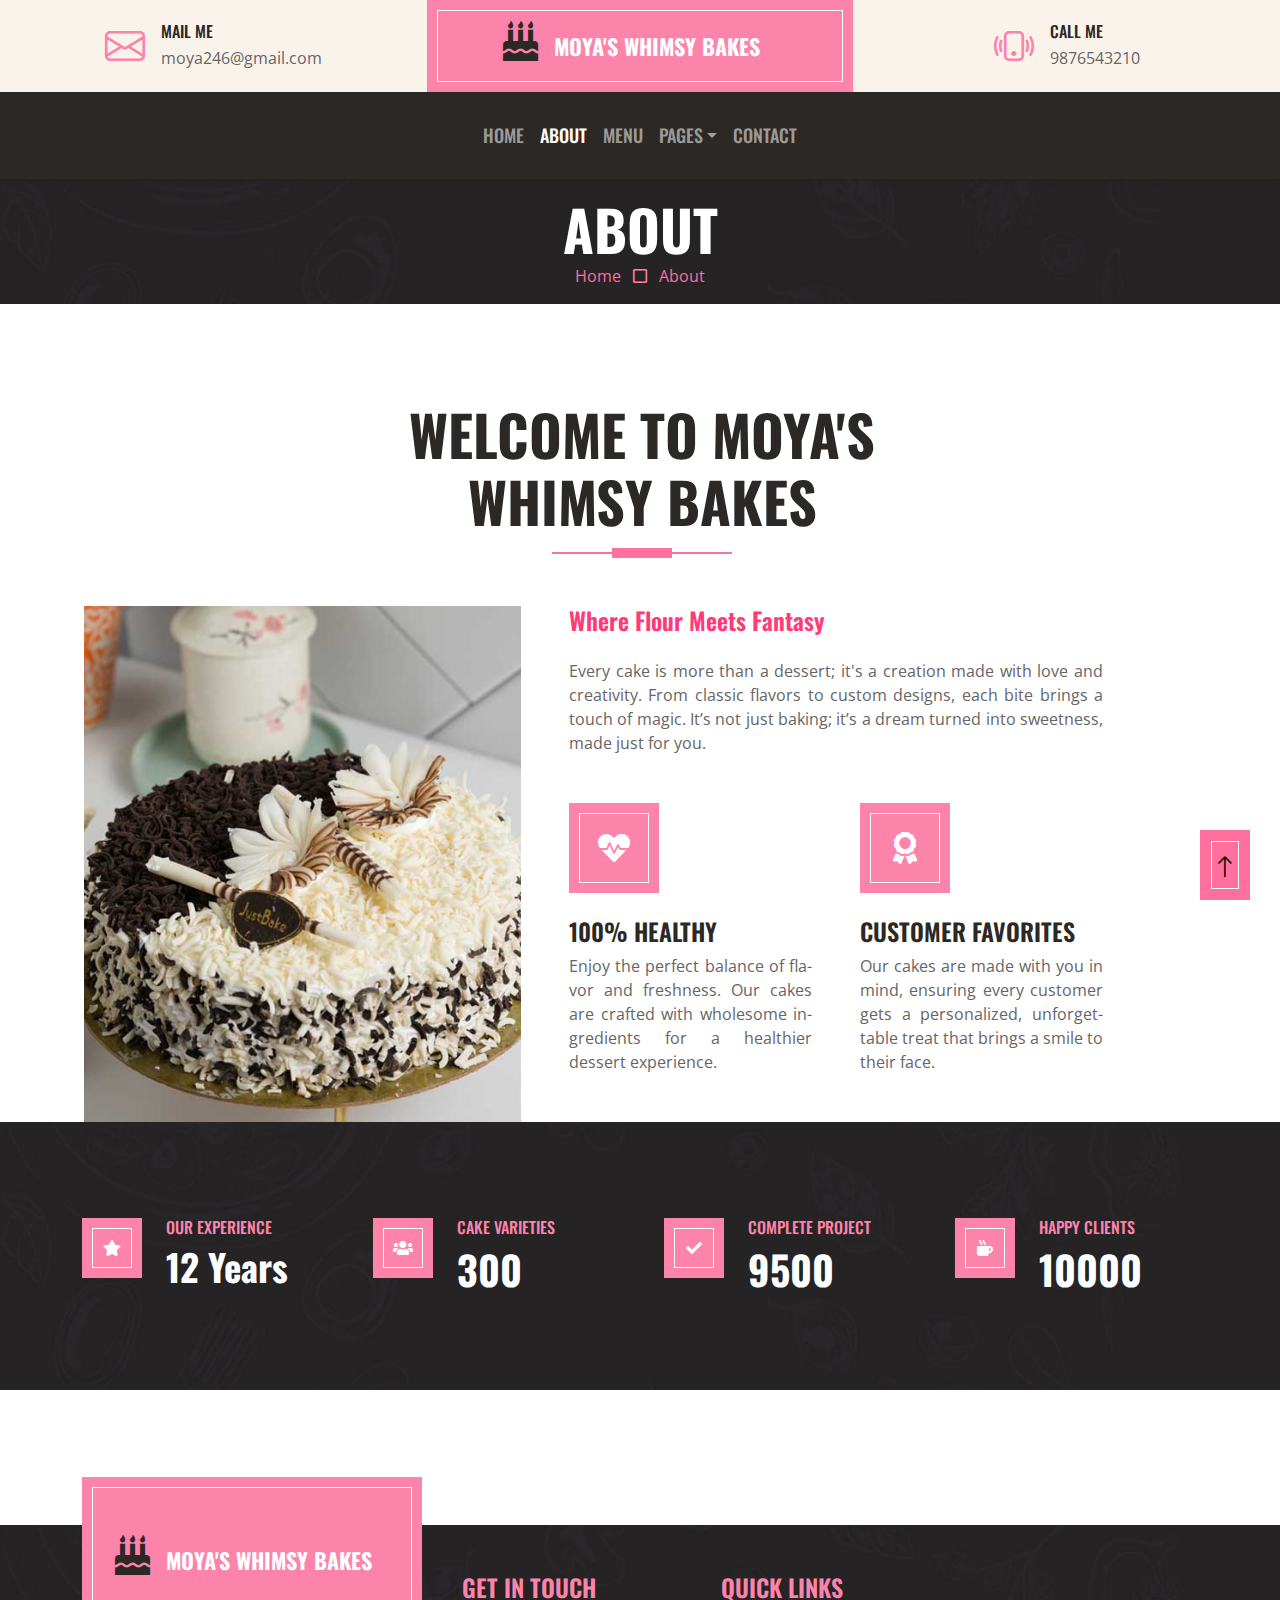
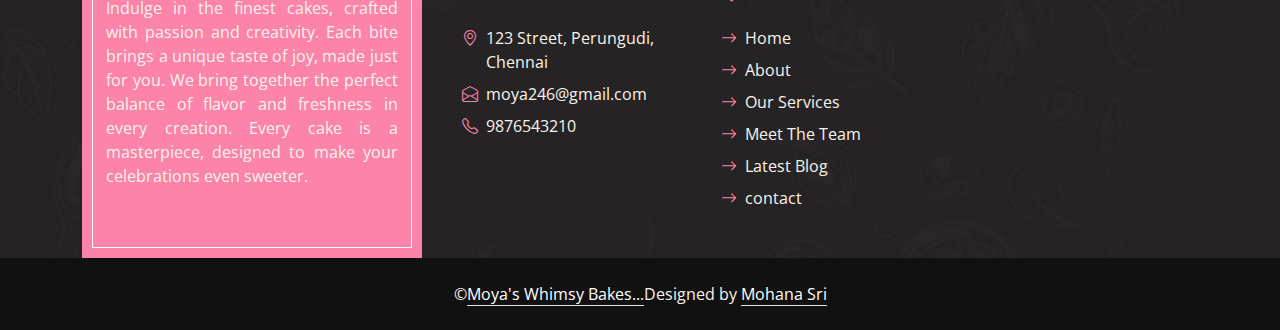
==== commit 50da10cf: "Changes" ====
--- a/about.html
+++ b/about.html
@@ -3,10 +3,13 @@
 
 <head>
     <meta charset="utf-8">
-    <title>CakeZone - Cake Shop Website Template</title>
+    <title>Moya's Whimsy Bakes - Cake Shop Website</title>
     <meta content="width=device-width, initial-scale=1.0" name="viewport">
     <meta content="Free HTML Templates" name="keywords">
     <meta content="Free HTML Templates" name="description">
+
+    <!-- Template Stylesheet -->
+    <link href="css/style.css" rel="stylesheet">
 
     <!-- Favicon -->
     <link href="img/favicon.ico" rel="icon">
@@ -25,9 +28,6 @@
 
     <!-- Customized Bootstrap Stylesheet -->
     <link href="css/bootstrap.min.css" rel="stylesheet">
-
-    <!-- Template Stylesheet -->
-    <link href="css/style.css" rel="stylesheet">
 </head>
 
 <body>
@@ -38,15 +38,15 @@
                 <div class="d-inline-flex align-items-center justify-content-center">
                     <i class="bi bi-envelope fs-1 text-primary me-3"></i>
                     <div class="text-start">
-                        <h6 class="text-uppercase mb-1">Email Us</h6>
-                        <span>info@example.com</span>
+                        <h6 class="text-uppercase mb-1">Mail Me</h6>
+                        <span>moya246@gmail.com</span>
                     </div>
                 </div>
             </div>
             <div class="col-lg-4 text-center bg-primary border-inner py-3">
                 <div class="d-inline-flex align-items-center justify-content-center">
                     <a href="index.html" class="navbar-brand">
-                        <h1 class="m-0 text-uppercase text-white"><i class="fa fa-birthday-cake fs-1 text-dark me-3"></i>CakeZone</h1>
+                        <h1 class="m-0 text-uppercase text-white"><i class="fa fa-birthday-cake fs-1 text-dark me-3"></i>Moya's Whimsy Bakes</h1>
                     </a>
                 </div>
             </div>
@@ -54,8 +54,8 @@
                 <div class="d-inline-flex align-items-center justify-content-center">
                     <i class="bi bi-phone-vibrate fs-1 text-primary me-3"></i>
                     <div class="text-start">
-                        <h6 class="text-uppercase mb-1">Call Us</h6>
-                        <span>+012 345 6789</span>
+                        <h6 class="text-uppercase mb-1">Call ME</h6>
+                        <span>9876543210</span>
                     </div>
                 </div>
             </div>
@@ -67,7 +67,7 @@
     <!-- Navbar Start -->
     <nav class="navbar navbar-expand-lg bg-dark navbar-dark shadow-sm py-3 py-lg-0 px-3 px-lg-0">
         <a href="index.html" class="navbar-brand d-block d-lg-none">
-            <h1 class="m-0 text-uppercase text-white"><i class="fa fa-birthday-cake fs-1 text-primary me-3"></i>CakeZone</h1>
+            <h1 class="m-0 text-uppercase text-white"><i class="fa fa-birthday-cake fs-1 text-primary me-3"></i>Moya's Whimsy Bakes</h1>
         </a>
         <button class="navbar-toggler" type="button" data-bs-toggle="collapse" data-bs-target="#navbarCollapse">
             <span class="navbar-toggler-icon"></span>
@@ -75,17 +75,16 @@
         <div class="collapse navbar-collapse" id="navbarCollapse">
             <div class="navbar-nav ms-auto mx-lg-auto py-0">
                 <a href="index.html" class="nav-item nav-link">Home</a>
-                <a href="about.html" class="nav-item nav-link active">About Us</a>
-                <a href="menu.html" class="nav-item nav-link">Menu & Pricing</a>
-                <a href="team.html" class="nav-item nav-link">Master Chefs</a>
+                <a href="about.html" class="nav-item nav-link active">About</a>
+                <a href="menu.html" class="nav-item nav-link">Menu</a>
                 <div class="nav-item dropdown">
                     <a href="#" class="nav-link dropdown-toggle" data-bs-toggle="dropdown">Pages</a>
                     <div class="dropdown-menu m-0">
                         <a href="service.html" class="dropdown-item">Our Service</a>
-                        <a href="testimonial.html" class="dropdown-item">Testimonial</a>
-                    </div>
-                </div>
-                <a href="contact.html" class="nav-item nav-link">Contact Us</a>
+                        <a href="testimonial.html" class="dropdown-item">Reviews</a>
+                    </div>
+                </div>
+                <a href="contact.html" class="nav-item nav-link">contact</a>
             </div>
         </div>
     </nav>
@@ -96,10 +95,10 @@
     <div class="container-fluid bg-dark bg-img p-5 mb-5">
         <div class="row">
             <div class="col-12 text-center">
-                <h1 class="display-4 text-uppercase text-white">About Us</h1>
-                <a href="">Home</a>
+                <h1 id="title" class="display-4 text-uppercase text-white">About</h1>
+                <a href="index.html">Home</a>
                 <i class="far fa-square text-primary px-2"></i>
-                <a href="">About</a>
+                <a href="about.html">About</a>
             </div>
         </div>
     </div>
@@ -110,32 +109,31 @@
     <div class="container-fluid pt-5">
         <div class="container">
             <div class="section-title position-relative text-center mx-auto mb-5 pb-3" style="max-width: 600px;">
-                <h2 class="text-primary font-secondary">About Us</h2>
-                <h1 class="display-4 text-uppercase">Welcome To CakeZone</h1>
+                <h1 class="display-4 text-uppercase">Welcome To Moya's Whimsy Bakes</h1>
             </div>
             <div class="row gx-5">
                 <div class="col-lg-5 mb-5 mb-lg-0" style="min-height: 400px;">
                     <div class="position-relative h-100">
-                        <img class="position-absolute w-100 h-100" src="img/about.jpg" style="object-fit: cover;">
+                        <img class="position-absolute w-100 h-100" src="img/about_cake.jpg" style="object-fit: cover;">
                     </div>
                 </div>
                 <div class="col-lg-6 pb-5">
-                    <h4 class="mb-4">Tempor erat elitr rebum clita. Diam dolor diam ipsum erat lorem sed stet labore lorem sit clita duo</h4>
-                    <p class="mb-5">Tempor erat elitr at rebum at at clita. Diam dolor diam ipsum et tempor sit. Clita erat ipsum et lorem et sit, sed stet no labore lorem sit. Sanctus clita duo justo et tempor eirmod magna dolore erat amet magna</p>
+                    <h4 class="mb-4">Where Flour Meets Fantasy</h4>
+                    <p class="mb-5">Every cake is more than a dessert; it's a creation made with love and creativity. From classic flavors to custom designs, each bite brings a touch of magic. It’s not just baking; it’s a dream turned into sweetness, made just for you.</p>
                     <div class="row g-5">
                         <div class="col-sm-6">
                             <div class="d-flex align-items-center justify-content-center bg-primary border-inner mb-4" style="width: 90px; height: 90px;">
                                 <i class="fa fa-heartbeat fa-2x text-white"></i>
                             </div>
                             <h4 class="text-uppercase">100% Healthy</h4>
-                            <p class="mb-0">Labore justo vero ipsum sit clita erat lorem magna clita nonumy dolor magna dolor vero</p>
+                            <p class="mb-0">Enjoy the perfect balance of flavor and freshness. Our cakes are crafted with wholesome ingredients for a healthier dessert experience.</p>
                         </div>
                         <div class="col-sm-6">
                             <div class="d-flex align-items-center justify-content-center bg-primary border-inner mb-4" style="width: 90px; height: 90px;">
                                 <i class="fa fa-award fa-2x text-white"></i>
                             </div>
-                            <h4 class="text-uppercase">Award Winning</h4>
-                            <p class="mb-0">Labore justo vero ipsum sit clita erat lorem magna clita nonumy dolor magna dolor vero</p>
+                            <h4 class="text-uppercase">Customer Favorites</h4>
+                            <p class="mb-0">Our cakes are made with you in mind, ensuring every customer gets a personalized, unforgettable treat that brings a smile to their face.</p>
                         </div>
                     </div>
                 </div>
@@ -156,7 +154,7 @@
                         </div>
                         <div class="ps-4">
                             <h6 class="text-primary text-uppercase">Our Experience</h6>
-                            <h1 class="display-5 text-white mb-0" data-toggle="counter-up">12345</h1>
+                            <h1 class="display-5 text-white mb-0" style="font-size: 37px;">12 Years</h1>
                         </div>
                     </div>
                 </div>
@@ -166,8 +164,8 @@
                             <i class="fa fa-users text-white"></i>
                         </div>
                         <div class="ps-4">
-                            <h6 class="text-primary text-uppercase">Cake Specialist</h6>
-                            <h1 class="display-5 text-white mb-0" data-toggle="counter-up">12345</h1>
+                            <h6 class="text-primary text-uppercase">Cake Varieties</h6>
+                            <h1 class="display-5 text-white mb-0" data-toggle="counter-up">300</h1>
                         </div>
                     </div>
                 </div>
@@ -178,7 +176,7 @@
                         </div>
                         <div class="ps-4">
                             <h6 class="text-primary text-uppercase">Complete Project</h6>
-                            <h1 class="display-5 text-white mb-0" data-toggle="counter-up">12345</h1>
+                            <h1 class="display-5 text-white mb-0" data-toggle="counter-up">9500</h1>
                         </div>
                     </div>
                 </div>
@@ -189,7 +187,7 @@
                         </div>
                         <div class="ps-4">
                             <h6 class="text-primary text-uppercase">Happy Clients</h6>
-                            <h1 class="display-5 text-white mb-0" data-toggle="counter-up">12345</h1>
+                            <h1 class="display-5 text-white mb-0" data-toggle="counter-up">10000</h1>
                         </div>
                     </div>
                 </div>
@@ -206,10 +204,9 @@
                 <div class="col-lg-4 col-md-6 mt-lg-n5">
                     <div class="d-flex flex-column align-items-center justify-content-center text-center h-100 bg-primary border-inner p-4">
                         <a href="index.html" class="navbar-brand">
-                            <h1 class="m-0 text-uppercase text-white"><i class="fa fa-birthday-cake fs-1 text-dark me-3"></i>CakeZone</h1>
+                            <h1 class="m-0 text-uppercase text-white" style="text-align: justify;"><i class="fa fa-birthday-cake fs-1 text-dark me-3"></i>Moya's Whimsy Bakes</h1>
                         </a>
-                        <p class="mt-3">Lorem diam sit erat dolor elitr et, diam lorem justo labore amet clita labore stet eos magna sit. Elitr dolor eirmod duo tempor lorem, elitr clita ipsum sea. Nonumy rebum et takimata ea takimata amet gubergren, erat rebum magna lorem stet eos. Diam amet et kasd eos duo dolore no.</p>
-                    </div>
+                        <p class="mt-3">Indulge in the finest cakes, crafted with passion and creativity. Each bite brings a unique taste of joy, made just for you. We bring together the perfect balance of flavor and freshness in every creation. Every cake is a masterpiece, designed to make your celebrations even sweeter.</p>                    </div>
                 </div>
                 <div class="col-lg-8 col-md-6">
                     <div class="row gx-5">
@@ -217,42 +214,27 @@
                             <h4 class="text-primary text-uppercase mb-4">Get In Touch</h4>
                             <div class="d-flex mb-2">
                                 <i class="bi bi-geo-alt text-primary me-2"></i>
-                                <p class="mb-0">123 Street, New York, USA</p>
+                                <p class="mb-0">123 Street, Perungudi, Chennai</p>
                             </div>
                             <div class="d-flex mb-2">
                                 <i class="bi bi-envelope-open text-primary me-2"></i>
-                                <p class="mb-0">info@example.com</p>
+                                <p class="mb-0">moya246@gmail.com</p>
                             </div>
                             <div class="d-flex mb-2">
                                 <i class="bi bi-telephone text-primary me-2"></i>
-                                <p class="mb-0">+012 345 67890</p>
-                            </div>
-                            <div class="d-flex mt-4">
-                                <a class="btn btn-lg btn-primary btn-lg-square border-inner rounded-0 me-2" href="#"><i class="fab fa-twitter fw-normal"></i></a>
-                                <a class="btn btn-lg btn-primary btn-lg-square border-inner rounded-0 me-2" href="#"><i class="fab fa-facebook-f fw-normal"></i></a>
-                                <a class="btn btn-lg btn-primary btn-lg-square border-inner rounded-0 me-2" href="#"><i class="fab fa-linkedin-in fw-normal"></i></a>
+                                <p class="mb-0">9876543210</p>
                             </div>
                         </div>
                         <div class="col-lg-4 col-md-12 pt-0 pt-lg-5 mb-5">
                             <h4 class="text-primary text-uppercase mb-4">Quick Links</h4>
                             <div class="d-flex flex-column justify-content-start">
                                 <a class="text-secondary mb-2" href="#"><i class="bi bi-arrow-right text-primary me-2"></i>Home</a>
-                                <a class="text-secondary mb-2" href="#"><i class="bi bi-arrow-right text-primary me-2"></i>About Us</a>
+                                <a class="text-secondary mb-2" href="#"><i class="bi bi-arrow-right text-primary me-2"></i>About</a>
                                 <a class="text-secondary mb-2" href="#"><i class="bi bi-arrow-right text-primary me-2"></i>Our Services</a>
                                 <a class="text-secondary mb-2" href="#"><i class="bi bi-arrow-right text-primary me-2"></i>Meet The Team</a>
                                 <a class="text-secondary mb-2" href="#"><i class="bi bi-arrow-right text-primary me-2"></i>Latest Blog</a>
-                                <a class="text-secondary" href="#"><i class="bi bi-arrow-right text-primary me-2"></i>Contact Us</a>
-                            </div>
-                        </div>
-                        <div class="col-lg-4 col-md-12 pt-0 pt-lg-5 mb-5">
-                            <h4 class="text-primary text-uppercase mb-4">Newsletter</h4>
-                            <p>Amet justo diam dolor rebum lorem sit stet sea justo kasd</p>
-                            <form action="">
-                                <div class="input-group">
-                                    <input type="text" class="form-control border-white p-3" placeholder="Your Email">
-                                    <button class="btn btn-primary">Sign Up</button>
-                                </div>
-                            </form>
+                                <a class="text-secondary" href="#"><i class="bi bi-arrow-right text-primary me-2"></i>contact</a>
+                            </div>
                         </div>
                     </div>
                 </div>
@@ -261,7 +243,7 @@
     </div>
     <div class="container-fluid text-secondary py-4" style="background: #111111;">
         <div class="container text-center">
-            <p class="mb-0">&copy; <a class="text-white border-bottom" href="#">Your Site Name</a>. All Rights Reserved. Designed by <a class="text-white border-bottom" href="https://htmlcodex.com">HTML Codex</a></p>
+            <p class="mb-0">&copy;<a class="text-white border-bottom" href="#">Moya's Whimsy Bakes...</a>Designed by <a class="text-white border-bottom">Mohana Sri</a> </p>
         </div>
     </div>
     <!-- Footer End -->
--- a/css/style.css
+++ b/css/style.css
@@ -1,13 +1,28 @@
 /********** Template CSS **********/
 :root {
-    --primary: #E88F2A;
+    --primary: #ff709e;
     --secondary: #FAF3EB;
     --light: #FFFFFF;
     --dark: #2B2825;
 }
-
 .font-secondary {
     font-family: 'Pacifico', cursive;
+}
+#dreamy{
+    color: #fce3f1;
+    font-weight: 0;
+}
+.text-lg-start .text-uppercase{
+    font-size: 60px;
+}
+#sub-head{
+    font-size: 35px;
+}
+.text-primary .font-secondary {
+    font-family: 'Pacifico', cursive;
+}
+.fa-birthday{
+    padding-top: -1px;
 }
 
 h1,
@@ -36,6 +51,12 @@
 
 .btn-primary {
     color: #FFFFFF;
+}
+
+.hero-header {
+    background: url('../img/hero.jpg') center no-repeat;
+    background-size: 1350px 635px;
+    height: 100vh;
 }
 
 .border-inner {
@@ -108,7 +129,83 @@
 
 .navbar-dark .navbar-nav .nav-link:hover,
 .navbar-dark .navbar-nav .nav-link.active {
-    color: var(--primary);
+    color: #fc83aa;
+}
+
+/* Responsive Styles */
+@media (max-width: 768px) {
+    /* Hero Section */
+    .hero-header {
+        background: url('../img/hero-mobile.png') center no-repeat;
+        background-size: cover;
+    }
+
+    .hero-header {
+        background-size: cover !important;
+        background-position: center !important;
+        height: 90vh;
+        text-align: center;
+        padding: 20px;
+    }
+
+    .hero-header h1 {
+        font-size: 2rem;
+        line-height: 1.2;
+    }
+
+    .hero-header .display-1 {
+        font-size: 2.5rem;
+    }
+
+    .hero-header h1.text-uppercase {
+        font-size: 1.8rem;
+    }
+
+    /* Centering Play Button */
+    .btn-play {
+        width: 50px;
+        height: 50px;
+    }
+
+    .btn-play span {
+        width: 20px;
+        height: 20px;
+    }
+
+    /* Navbar Fix */
+    .navbar-nav {
+        text-align: center;
+    }
+
+    .navbar-toggler {
+        margin-right: 10px;
+    }
+
+    /* Video Modal */
+    .modal-dialog {
+        max-width: 90%;
+    }
+    
+    .hero-header .col-lg-8 {
+        text-align: center !important;
+        display: flex;
+        flex-direction: column;
+        align-items: center;
+        justify-content: center;
+    }
+
+    .hero-header h1 {
+        width: 100%; /* Ensures the text block takes full width */
+        font-size: 28px; /* Adjust font size for better readability */
+        line-height: 1.3;
+    }
+
+    .hero-header .btn-play {
+        margin-top: 20px; /* Adds spacing for the play button */
+    }
+    #sub-head{
+        font-size: 24px;
+    }
 }
 
 @media (max-width: 991.98px) {
@@ -117,10 +214,53 @@
     }
 }
 
-.hero-header {
-    background: url(../img/hero.jpg) top right no-repeat;
-    background-size: cover;
-}
+.hero-header .dreamy-frosting {
+    color: #ffeff4; 
+}
+/* about start */
+.m-0 {
+    font-size: 34px;
+}
+.col-lg-4 .m-0 {
+    font-size: 22px;
+}
+.mb-4 {
+    color: #ff3a78;
+}
+.display-4 {
+    font-size: 28px;
+}
+.pb-5{
+    text-align:justify;
+    hyphens: auto;
+}
+/* about ends */
+#title {
+    margin-bottom: 0.1rem !important;
+}
+.container-fluid {
+    padding-top: 0 !important; /* Ensures no extra padding at the top */
+}
+/* pages start*/
+.dropdown-menu {
+    font-family: 'Oswald', sans-serif;
+    padding: 30px 15px;
+    font-size: 18px;
+    font-weight: 500;
+    text-transform: uppercase;
+    color: var(--light);
+    outline: none;
+    transition: .5s;
+}
+#service-para {
+    text-align: justify;
+}
+/* pages start*/
+/* footer start */
+.mt-3 {
+    text-align: justify;
+}
+/* footer ends */
 
 .btn-play {
     position: relative;
@@ -172,10 +312,16 @@
     width: 0;
     height: 0;
     left: -1px;
-    border-left: 16px solid var(--primary);
+    border-left: 16px solid #fc83aa;
     border-top: 11px solid transparent;
     border-bottom: 11px solid transparent;
 }
+.modal-body video {
+    width: 100%;      
+    max-height: 80vh; 
+    object-fit: contain; 
+}
+
 
 @keyframes pulse-border {
     0% {
